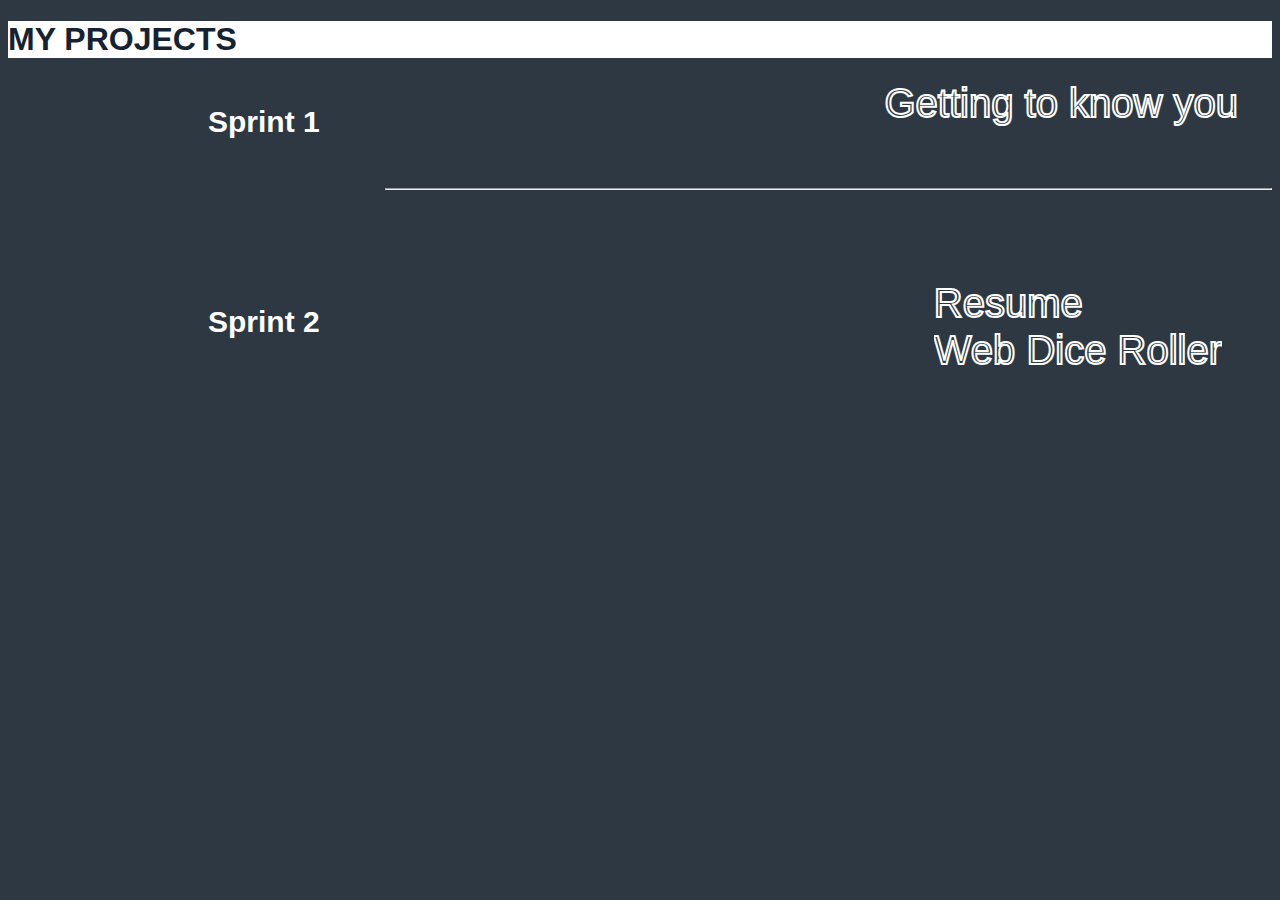
==== client/projects.html @ afaf65bf "my first commit" ====
<!DOCTYPE html>
<html>
<head>
  <meta charset="UTF-8">
  <title>My projects</title>
  <meta name="viewport" content="width=device-width,initial-scale=1">
  <link rel="stylesheet" href="style1.css">
</head>
<body>

  <h1>MY PROJECTS</h1>
  <div class="first">
  <div id="element1"> <h2> Sprint 1</h2> </div>
  <div id="element2"> 
  <ul>
    <li><a href="https://assignment-personal-webpage-nodejs-nl.azurewebsites.net" target="_blank"><b>Getting to know you</b></a></li></div>
  </ul>
  </div>
  <div class="second">
  <div id="element3"> <h2>Sprint 2</h2> </div>
  <div id="element4">
  <ul>
      <li><a href="https://web-resume-nhatle.azurewebsites.net/" target="_blank"><b>Resume</b></a></li>
      <li><a href="https://web-dice-roller-nl.azurewebsites.net" target="_blank"><b>Web Dice Roller</b></a></li>
  </ul>
  </div>
  </div>
  <hr>

</body>
</html>
---- client/style1.css ----
body {
  background: rgba(22, 34, 47, 0.9);
}
h1 {
  color: rgb(22, 34, 47);
  font-family:  "Didot", sans-serif;
  width:100%;
  background: white;
}

h2 {
  color: rgb(255, 255, 255);
  font-family:  "Didot", sans-serif;
}

ul {
  list-style-type: none;
  margin: 0;
  padding: 0;
  overflow: hidden;
  font-size: 40px;

}
a {
  font-family:  "Didot", sans-serif;
  text-decoration: none;
  font-weight:lighter;
}

hr {
  width: 70%;
  float:right;
}

a:link {
  -webkit-text-stroke: 2px rgb(255, 255, 255);
  -webkit-text-fill-color: transparent;
}
a:visited {
  -webkit-text-stroke: 2px rgb(255, 255, 255);
  -webkit-text-fill-color: transparent;
}
a:hover {
  -webkit-text-stroke: 2px rgb(255, 255, 255);
  -webkit-text-fill-color: white;
}

#element1 {float:left; padding-left: 200px; font-size: 20px;}
           
#element2 {float:right; padding-right: 50px}

#element3 {float:left; padding-left: 200px; font-size: 20px;}
           
#element4 {float:right; padding-right: 50px}


.first{
     width:100%;
     height:100px;
     position:absolute;
     
 }
.second{

    width:100%;
    height:100px;
    position: relative;
    top:200px;
}
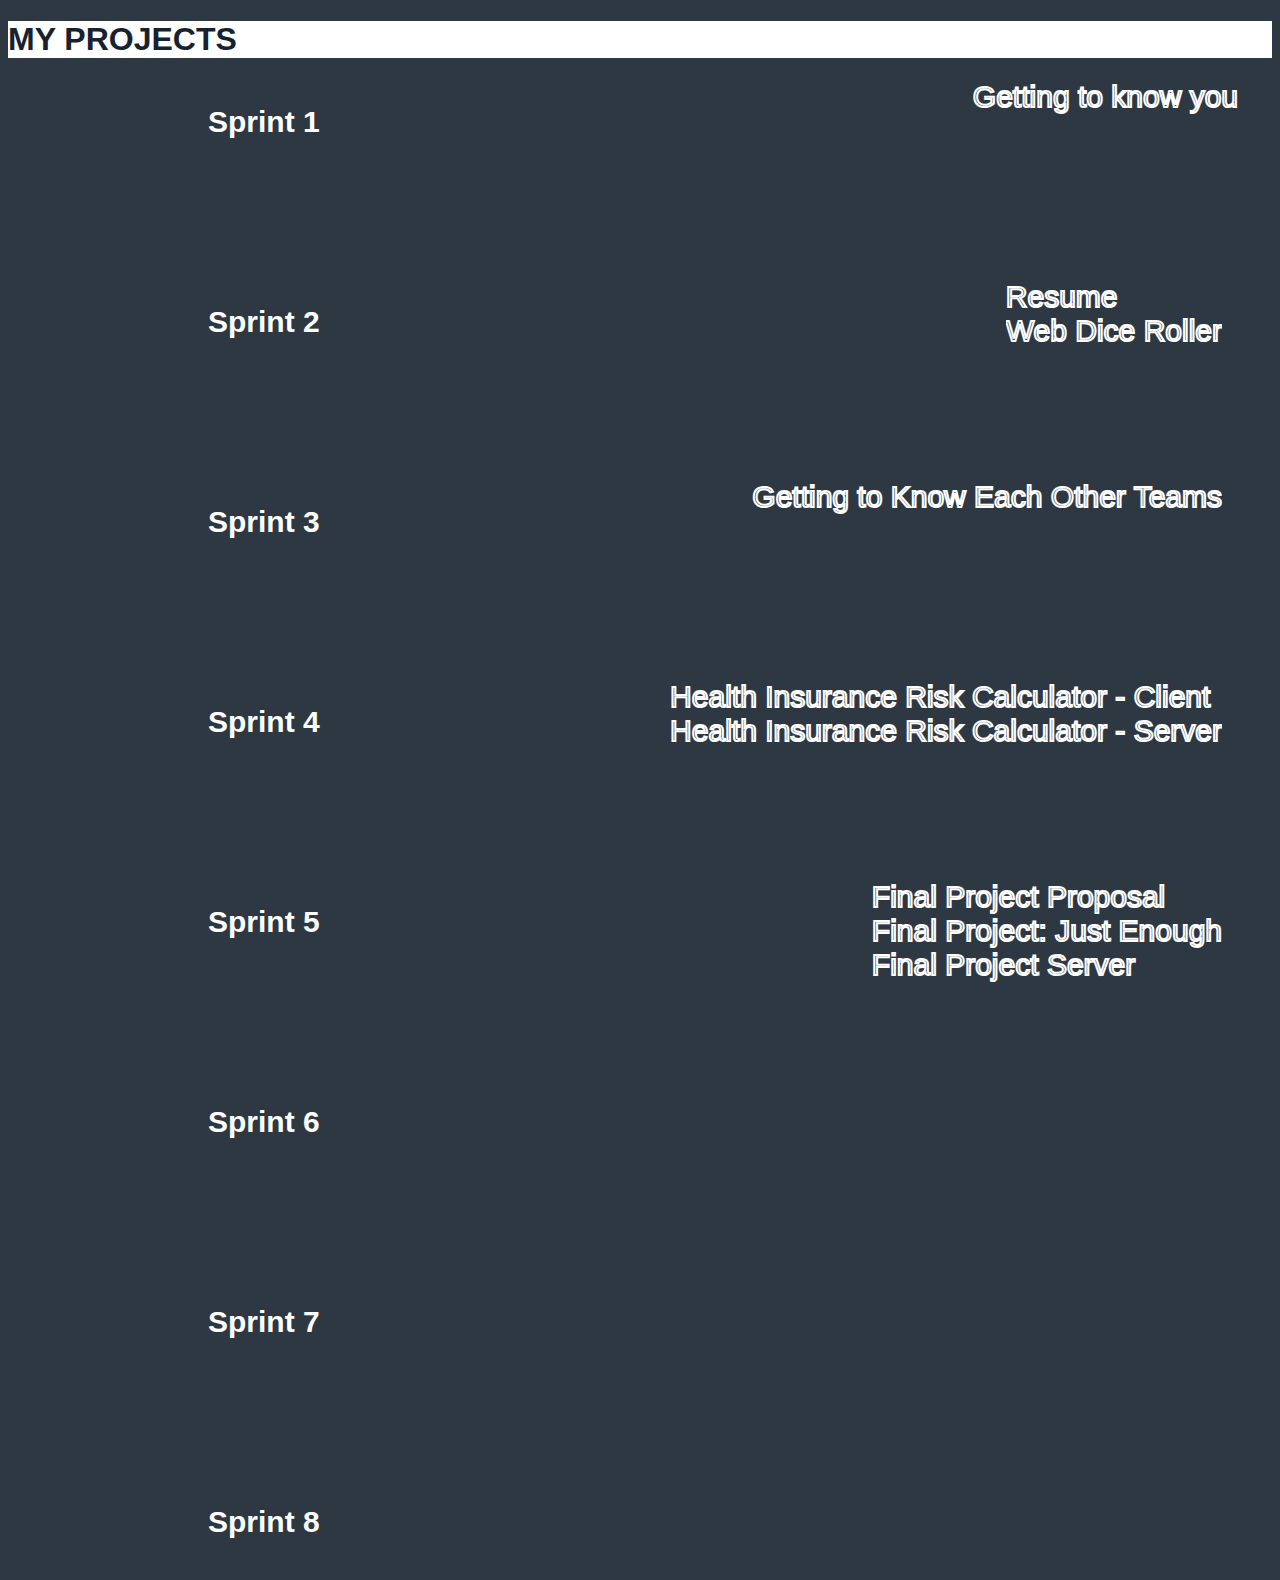
==== commit c8cb531f: "updated Assignment Portfolio" ====
--- a/client/projects.html
+++ b/client/projects.html
@@ -10,22 +10,69 @@
 
   <h1>MY PROJECTS</h1>
   <div class="first">
-  <div id="element1"> <h2> Sprint 1</h2> </div>
-  <div id="element2"> 
-  <ul>
-    <li><a href="https://assignment-personal-webpage-nodejs-nl.azurewebsites.net" target="_blank"><b>Getting to know you</b></a></li></div>
-  </ul>
+    <div id="element1"> <h2> Sprint 1</h2> </div>
+    <div id="element2"> 
+      <ul>
+        <li><a href="https://assignment-personal-webpage-nodejs-nl.azurewebsites.net" target="_blank"><b>Getting to know you</b></a></li>  
+      </ul>
+    </div>
   </div>
+
+
   <div class="second">
-  <div id="element3"> <h2>Sprint 2</h2> </div>
-  <div id="element4">
-  <ul>
-      <li><a href="https://web-resume-nhatle.azurewebsites.net/" target="_blank"><b>Resume</b></a></li>
-      <li><a href="https://web-dice-roller-nl.azurewebsites.net" target="_blank"><b>Web Dice Roller</b></a></li>
-  </ul>
+    <div id="element1"> <h2>Sprint 2</h2> </div>
+    <div id="element2">
+      <ul>
+        <li><a href="https://web-resume-nhatle.azurewebsites.net/" target="_blank"><b>Resume</b></a></li>
+        <li><a href="https://web-dice-roller-nl.azurewebsites.net" target="_blank"><b>Web Dice Roller</b></a></li>
+      </ul>
+    </div>
   </div>
+
+  <div class="third">
+    <div id="element1"> <h2>Sprint 3</h2> </div>
+    <div id="element2">
+      <ul>
+        <li><a href="https://deadpoetsscrumciety.azurewebsites.net" target="_blank"><b> Getting to Know Each Other Teams</b></a></li>
+      </ul>
+    </div>
   </div>
-  <hr>
 
+
+  <div class="fourth">
+    <div id="element1"> <h2>Sprint 4</h2> </div>
+    <div id="element2">
+      <ul>
+        <li><a href="https://dps-insuranceriskcalculator.azurewebsites.net" target="_blank"><b> Health Insurance Risk Calculator - Client</b></a></li>
+        <li><a href="https://dps-insuranceriskcalculator-server.azurewebsites.net" target="_blank"><b> Health Insurance Risk Calculator - Server</b></a></li>
+      </ul>
+    </div>
+  </div>
+
+  <div class="fifth">
+    <div id="element1"> <h2>Sprint 5</h2> </div>
+    <div id="element2">
+      <ul>
+        <li><a href="https://dps-projectproposal.azurewebsites.net" target="_blank"><b> Final Project Proposal</b></a></li>
+        <li><a href="https://just-enough.azurewebsites.net" target="_blank"><b> Final Project: Just Enough</b></a></li>
+        <li><a href="https://just-enough-server.azurewebsites.net" target="_blank"><b> Final Project Server</b></a></li>
+      </ul>
+    </div>
+  </div>
+
+  <div class="sixth">
+    <div id="element1"> <h2>Sprint 6</h2> </div>
+    
+  </div>
+
+  <div class="seventh">
+    <div id="element1"> <h2>Sprint 7</h2> </div>
+    
+  </div>
+
+  <div class="eighth">
+    <div id="element1"> <h2>Sprint 8</h2> </div>
+    
+  </div>
 </body>
 </html>--- a/client/style1.css
+++ b/client/style1.css
@@ -18,7 +18,7 @@
   margin: 0;
   padding: 0;
   overflow: hidden;
-  font-size: 40px;
+  font-size: 30px;
 
 }
 a {
@@ -27,10 +27,6 @@
   font-weight:lighter;
 }
 
-hr {
-  width: 70%;
-  float:right;
-}
 
 a:link {
   -webkit-text-stroke: 2px rgb(255, 255, 255);
@@ -49,10 +45,6 @@
            
 #element2 {float:right; padding-right: 50px}
 
-#element3 {float:left; padding-left: 200px; font-size: 20px;}
-           
-#element4 {float:right; padding-right: 50px}
-
 
 .first{
      width:100%;
@@ -61,9 +53,50 @@
      
  }
 .second{
-
     width:100%;
     height:100px;
     position: relative;
     top:200px;
 }
+
+.third{
+  width:100%;
+  height:100px;
+  position: relative;
+  top:300px;
+}
+
+.fourth{
+  width:100%;
+  height:100px;
+  position: relative;
+  top:400px;
+}
+
+.fifth{
+  width:100%;
+  height:100px;
+  position: relative;
+  top:500px;
+}
+
+.sixth{
+  width:100%;
+  height:100px;
+  position: relative;
+  top:600px;
+}
+
+.seventh{
+  width:100%;
+  height:100px;
+  position: relative;
+  top:700px;
+}
+
+.eighth{
+  width:100%;
+  height:100px;
+  position: relative;
+  top:800px;
+}
